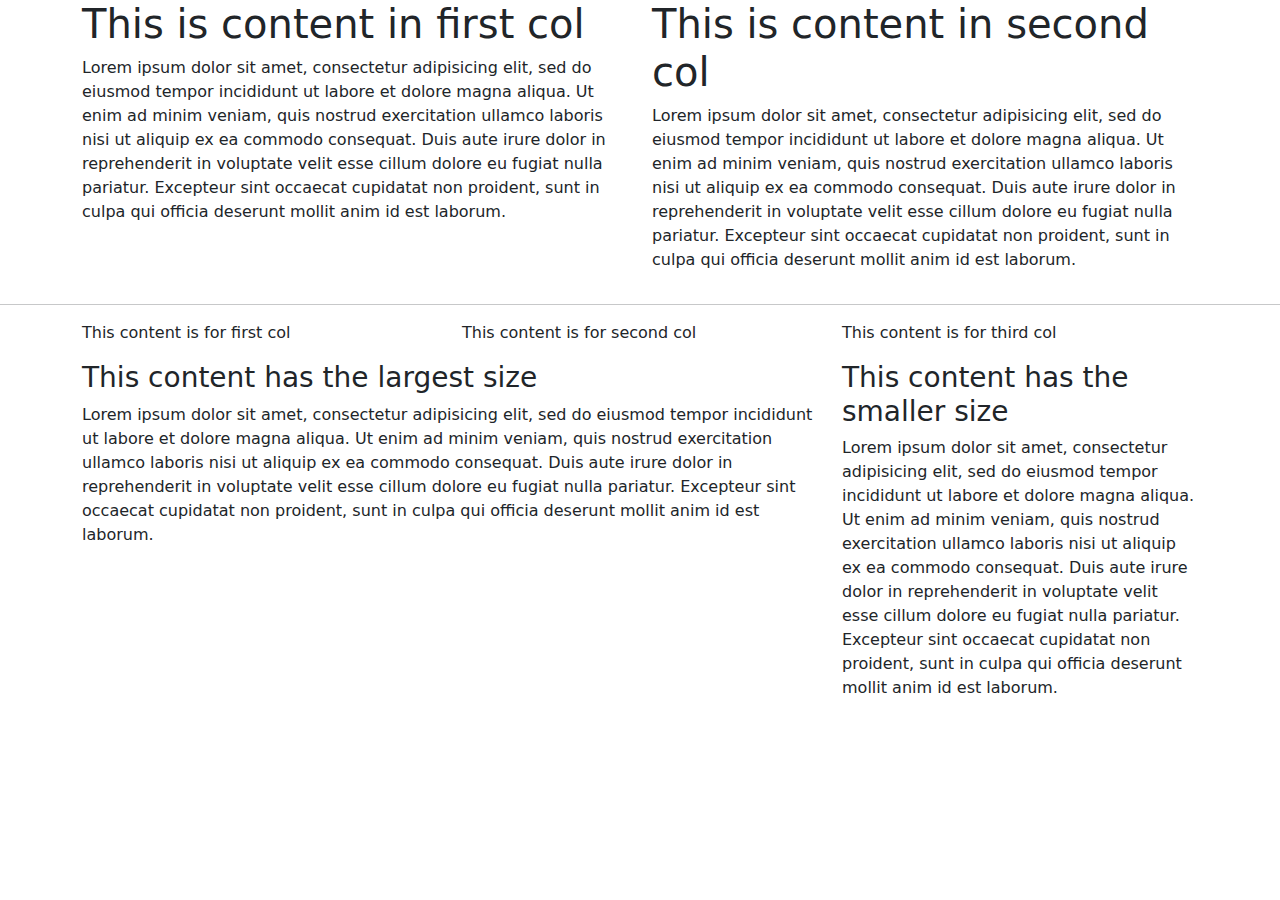
==== index.html @ 5d1ccba7 "First Git" ====
<!DOCTYPE html>
<html>
<head>
	<meta charset="utf-8">
	<title>First Encounter With Bootstrap</title>
	<link rel="stylesheet" type="text/css" href="css/bootstrap.min.css">
</head>
<body>
	<div class="container">
		<div class="row">
		<div class="col-md-6">
			<h1>This is content in first col</h1>
			<p>
				Lorem ipsum dolor sit amet, consectetur adipisicing elit, sed do eiusmod
				tempor incididunt ut labore et dolore magna aliqua. Ut enim ad minim veniam,
				quis nostrud exercitation ullamco laboris nisi ut aliquip ex ea commodo
				consequat. Duis aute irure dolor in reprehenderit in voluptate velit esse
				cillum dolore eu fugiat nulla pariatur. Excepteur sint occaecat cupidatat non
				proident, sunt in culpa qui officia deserunt mollit anim id est laborum.
			</p>
		</div>
		<div class="col-md-6">
			<h1>This is content in second col</h1>
			<p>
				Lorem ipsum dolor sit amet, consectetur adipisicing elit, sed do eiusmod
				tempor incididunt ut labore et dolore magna aliqua. Ut enim ad minim veniam,
				quis nostrud exercitation ullamco laboris nisi ut aliquip ex ea commodo
				consequat. Duis aute irure dolor in reprehenderit in voluptate velit esse
				cillum dolore eu fugiat nulla pariatur. Excepteur sint occaecat cupidatat non
				proident, sunt in culpa qui officia deserunt mollit anim id est laborum.
			</p>
		</div>
	    </div>
	</div>

	<hr>

	<div class="container">
		<div class="row">
			<div class="col-md-4">
				<p>
					This content is for first col
				</p>
			</div>
			<div class="col-md-4">
				<p>
					This content is for second col
				</p>
			</div>
			<div class="col-md-4">
				<p>
					This content is for third col
				</p>
			</div>
			<div class="col-md-8">
				<h3>This content has the largest size</h3>
				<p>
					Lorem ipsum dolor sit amet, consectetur adipisicing elit, sed do eiusmod
					tempor incididunt ut labore et dolore magna aliqua. Ut enim ad minim veniam,
					quis nostrud exercitation ullamco laboris nisi ut aliquip ex ea commodo
					consequat. Duis aute irure dolor in reprehenderit in voluptate velit esse
					cillum dolore eu fugiat nulla pariatur. Excepteur sint occaecat cupidatat non
					proident, sunt in culpa qui officia deserunt mollit anim id est laborum.
				</p>
			</div>
			<div class="col-md-4">
				<h3>This content has the smaller size</h3>
				<p>
					Lorem ipsum dolor sit amet, consectetur adipisicing elit, sed do eiusmod
					tempor incididunt ut labore et dolore magna aliqua. Ut enim ad minim veniam,
					quis nostrud exercitation ullamco laboris nisi ut aliquip ex ea commodo
					consequat. Duis aute irure dolor in reprehenderit in voluptate velit esse
					cillum dolore eu fugiat nulla pariatur. Excepteur sint occaecat cupidatat non
					proident, sunt in culpa qui officia deserunt mollit anim id est laborum.
				</p>
			</div>
		</div>
	</div>
    <script type="text/javascript" src="js/jquery-3.6.0.min.js"></script>
    <script type="text/javascript" src="js/bootstrap.min.js"></script>
</body>
</html>
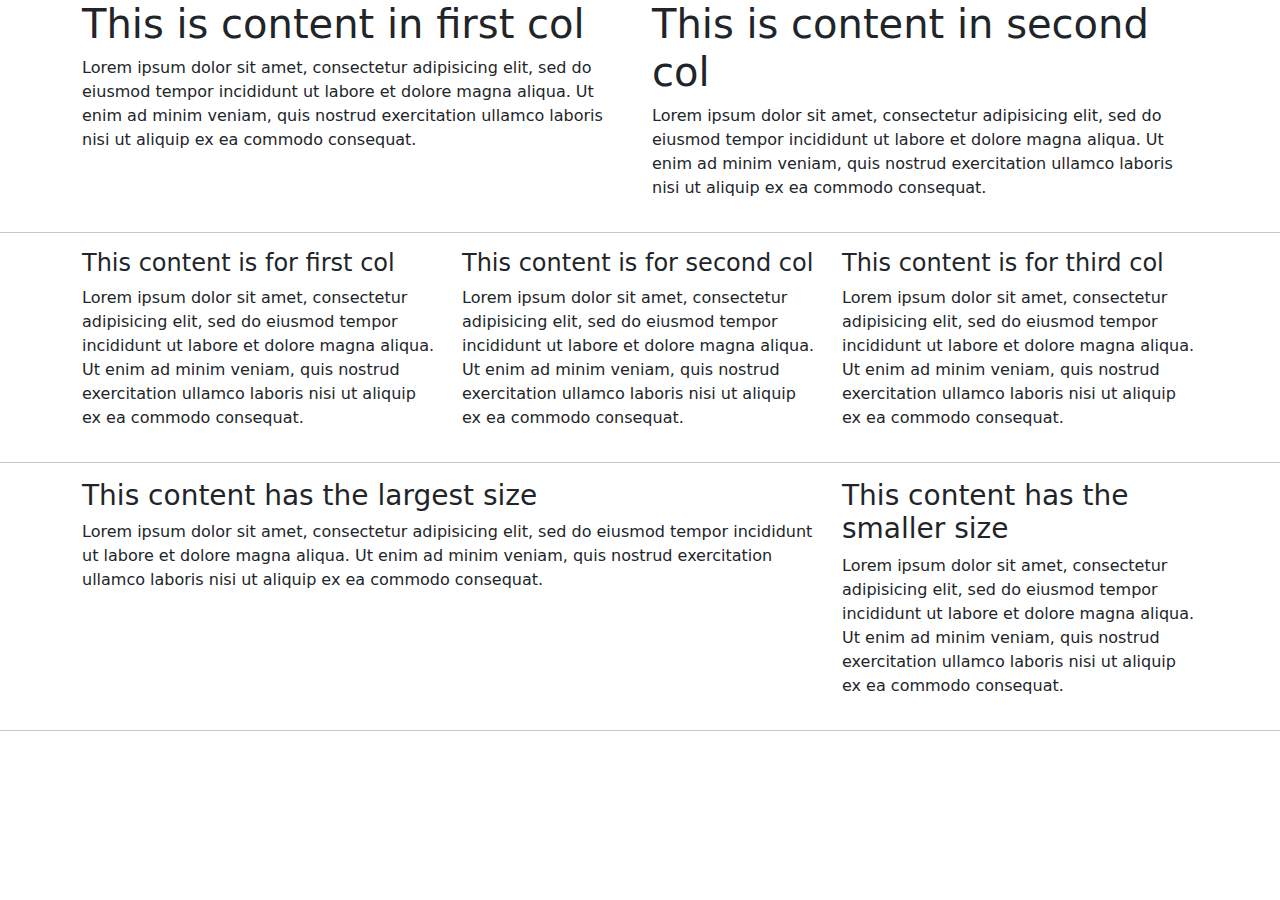
==== commit efaf7f29: "made some changes" ====
--- a/index.html
+++ b/index.html
@@ -14,9 +14,7 @@
 				Lorem ipsum dolor sit amet, consectetur adipisicing elit, sed do eiusmod
 				tempor incididunt ut labore et dolore magna aliqua. Ut enim ad minim veniam,
 				quis nostrud exercitation ullamco laboris nisi ut aliquip ex ea commodo
-				consequat. Duis aute irure dolor in reprehenderit in voluptate velit esse
-				cillum dolore eu fugiat nulla pariatur. Excepteur sint occaecat cupidatat non
-				proident, sunt in culpa qui officia deserunt mollit anim id est laborum.
+				consequat.
 			</p>
 		</div>
 		<div class="col-md-6">
@@ -25,9 +23,7 @@
 				Lorem ipsum dolor sit amet, consectetur adipisicing elit, sed do eiusmod
 				tempor incididunt ut labore et dolore magna aliqua. Ut enim ad minim veniam,
 				quis nostrud exercitation ullamco laboris nisi ut aliquip ex ea commodo
-				consequat. Duis aute irure dolor in reprehenderit in voluptate velit esse
-				cillum dolore eu fugiat nulla pariatur. Excepteur sint occaecat cupidatat non
-				proident, sunt in culpa qui officia deserunt mollit anim id est laborum.
+				consequat.
 			</p>
 		</div>
 	    </div>
@@ -38,29 +34,44 @@
 	<div class="container">
 		<div class="row">
 			<div class="col-md-4">
+				<h4>This content is for first col</h4>
 				<p>
-					This content is for first col
+					Lorem ipsum dolor sit amet, consectetur adipisicing elit, sed do eiusmod
+					tempor incididunt ut labore et dolore magna aliqua. Ut enim ad minim veniam,
+				    quis nostrud exercitation ullamco laboris nisi ut aliquip ex ea commodo
+				    consequat.
 				</p>
 			</div>
 			<div class="col-md-4">
+				<h4>This content is for second col</h4>
 				<p>
-					This content is for second col
+				    Lorem ipsum dolor sit amet, consectetur adipisicing elit, sed do eiusmod
+				    tempor incididunt ut labore et dolore magna aliqua. Ut enim ad minim veniam,
+				    quis nostrud exercitation ullamco laboris nisi ut aliquip ex ea commodo
+				    consequat.
 				</p>
 			</div>
 			<div class="col-md-4">
+				<h4>This content is for third col</h4>
 				<p>
-					This content is for third col
+					Lorem ipsum dolor sit amet, consectetur adipisicing elit, sed do eiusmod
+				    tempor incididunt ut labore et dolore magna aliqua. Ut enim ad minim veniam,
+				    quis nostrud exercitation ullamco laboris nisi ut aliquip ex ea commodo
+				    consequat.
 				</p>
 			</div>
-			<div class="col-md-8">
+		</div>
+	</div>	
+	<hr>
+	<div class="container">
+	    <div class="row">
+	    	<div class="col-md-8">
 				<h3>This content has the largest size</h3>
 				<p>
 					Lorem ipsum dolor sit amet, consectetur adipisicing elit, sed do eiusmod
 					tempor incididunt ut labore et dolore magna aliqua. Ut enim ad minim veniam,
 					quis nostrud exercitation ullamco laboris nisi ut aliquip ex ea commodo
-					consequat. Duis aute irure dolor in reprehenderit in voluptate velit esse
-					cillum dolore eu fugiat nulla pariatur. Excepteur sint occaecat cupidatat non
-					proident, sunt in culpa qui officia deserunt mollit anim id est laborum.
+					consequat.
 				</p>
 			</div>
 			<div class="col-md-4">
@@ -69,13 +80,12 @@
 					Lorem ipsum dolor sit amet, consectetur adipisicing elit, sed do eiusmod
 					tempor incididunt ut labore et dolore magna aliqua. Ut enim ad minim veniam,
 					quis nostrud exercitation ullamco laboris nisi ut aliquip ex ea commodo
-					consequat. Duis aute irure dolor in reprehenderit in voluptate velit esse
-					cillum dolore eu fugiat nulla pariatur. Excepteur sint occaecat cupidatat non
-					proident, sunt in culpa qui officia deserunt mollit anim id est laborum.
+					consequat.
 				</p>
 			</div>
 		</div>
 	</div>
+	<hr>
     <script type="text/javascript" src="js/jquery-3.6.0.min.js"></script>
     <script type="text/javascript" src="js/bootstrap.min.js"></script>
 </body>
